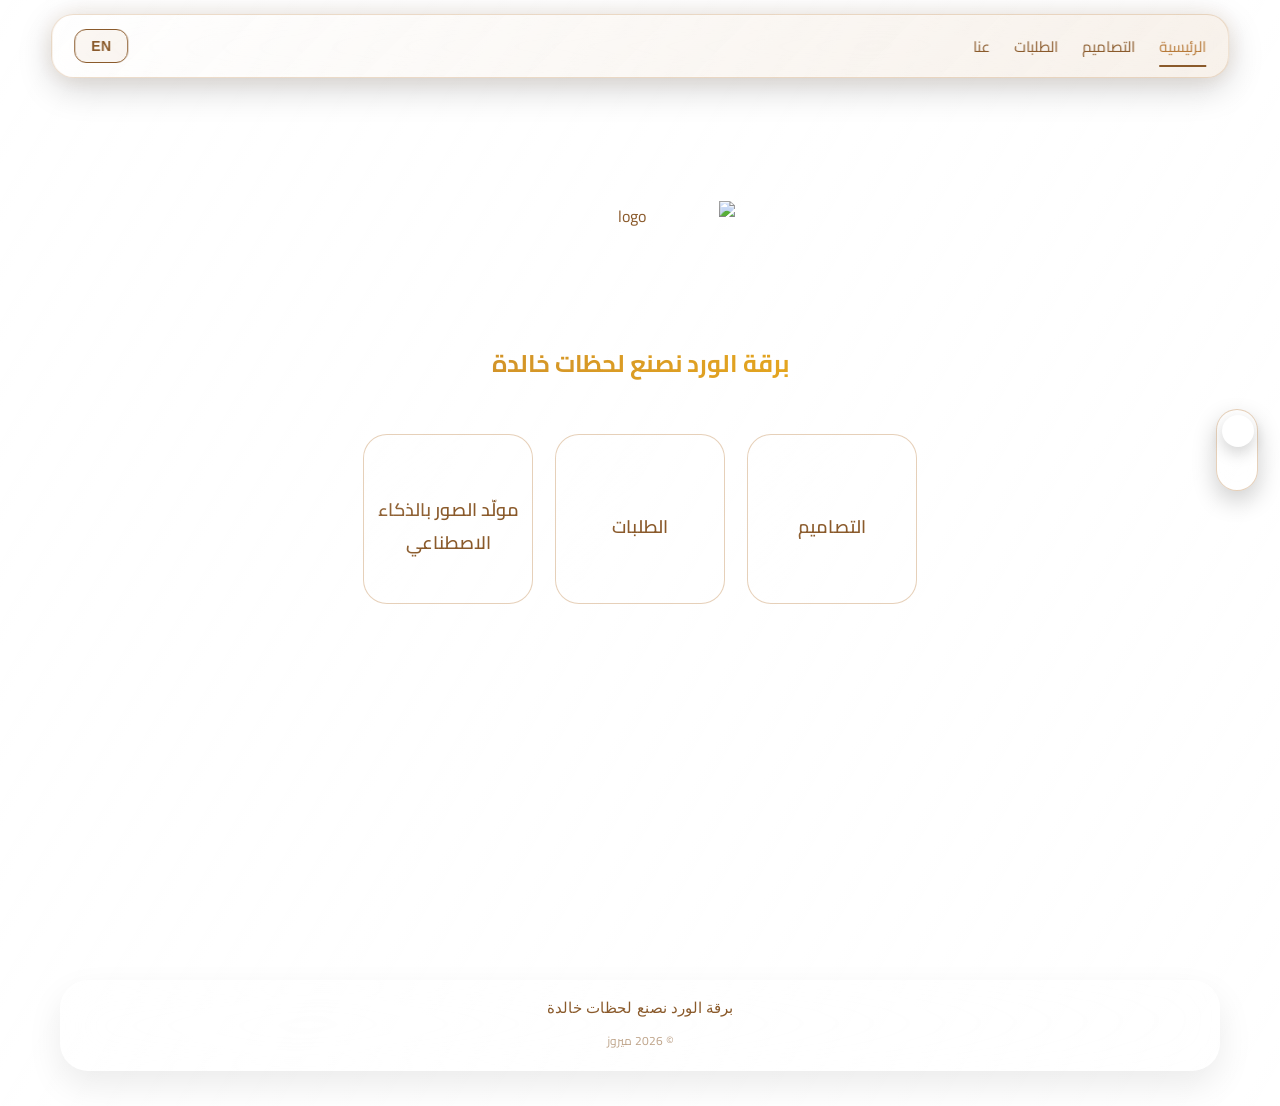
==== index.html @ 0c4d3667 "initial commit" ====
<!DOCTYPE html>
<html lang="ar" dir="rtl">
<head>
  <meta charset="UTF-8">
  <meta name="viewport" content="width=device-width, initial-scale=1.0">

  <title>الرئيسية</title>

  <link rel="stylesheet" href="style.css">
  <link href="https://fonts.googleapis.com/css2?family=Cairo:wght@300;400;600;700&display=swap" rel="stylesheet">
</head>

<body>

<!-- 🌍 الخلفية المتغيرة -->
<div class="bg-layer"></div>
<div class="bg-shine"></div>

<!-- ================= NAV ================= -->
<nav class="nav">

<button class="menu-btn" id="menuBtn">

☰

</button>

<div class="nav-links">
<a href="index.html" data-key="home" class="active">الرئيسية</a>
<a href="design.html" data-key="designs">التصاميم</a>
<a href="order.html" data-key="order"> الطلبات </a>
<a href="about.html" data-key="about">عنا</a>
</div>

<button class="lang-btn" onclick="toggleLang()">EN</button>

</nav>


<!-- ================= HERO ================= -->
<section class="hero">

  <!-- 🔥 اللوجو المتغير -->
  <div class="logo-wrapper fade-up">
    <img src="images/logo-ar.png" class="main-logo" alt="logo">
</div>

  <!-- النص -->
  <h2 class="hero-sub" data-key="hero">
    برقة الورد نصنع لحظات خالدة
  </h2>

  <!-- BOXES -->
  <div class="home-boxes fade-up delay-2">

   <a href="design.html" class="box">
    <i data-lucide="palette" class="box-icon"></i>
    <span data-key="designs">التصاميم</span>
</a>

<a href="#" class="box">
    <i data-lucide="shopping-bag" class="box-icon"></i>
    <span data-key="order">الطلبات</span>
</a>

<div class="box" id="aiBox">

    <i data-lucide="sparkles" class="box-icon"></i>

    <span data-key="aiGenerator">
        مولّد الصور بالذكاء الاصطناعي
    </span>

</div>
  </div>

  <!-- ================= AI SERVICE INFO ================= -->

<div class="ai-service-info" id="aiServiceInfo">

    <h3 data-key="comingSoon">
قريبًا
    </h3>

   <p data-key="aiServiceText">
    ستتوفر خدمة جديدة، "خدمة توليد الصور بالذكاء الاصطناعي"،
    تتيح لك إنشاء صور مميزة بطريقة سهلة ومبتكرة،
    لتساعدك على تحويل أفكارك إلى تصاميم تحمل لمستك الخاصة.
</p>
</div>

</section>
<div class="theme-switch" onclick="toggleTheme()">

    <div class="theme-slider"></div>

    <i data-lucide="sun" class="light-icon"></i>

    <i data-lucide="moon" class="dark-icon"></i>

</div>

<script src="https://unpkg.com/lucide@latest"></script>
<script src="script.js"></script>

<!-- ================= FOOTER ================= -->

<footer class="footer">

    <div class="footer-box">

        <div class="footer-top">

            <p class="footer-text" data-key="footerText">
    برقة الورد نصنع لحظات خالدة
</p>
</div>
<span class="footer-copy" data-key="footerCopy">
    © 2026 ميروز
</span>

    </div>

</footer>
</body>
</html>
---- style.css ----
@import url('https://fonts.googleapis.com/css2?family=Cairo:wght@300;400;600;700&display=swap');

/* ================= THEME COLORS ================= */

:root{

/*هوية الموقع     */

--primary:#B77937;

--primary-hover:#D6A066;

/* النصوص */

--text:var(--primary);

--text-secondary:var(--primary);

/* البوكسات */

--box:rgba(255,255,255,.05);

--border:rgba(255,255,255,.08);

/* الناف */

--nav:rgba(0,0,0,.25);

}

/* الوضع الفاتح */

body.light{

/*  الألوان */

--primary:#8A5A2B;
--primary-hover:#B77937;

--text:#8A5A2B;
--text-secondary:#8A5A2B;

/*  البوكسات */

--box:rgba(181, 111, 37, 0.596);

--border:rgba(227, 148, 13, 0.645);

/*  الناف */

--nav:rgba(228, 148, 28, 0.481);
--menu:rgba(240,232,220,.90);

}

/* الوضع الغامق */

body.dark{

/*  الألوان */

--primary:#B77937;
--primary-hover:#D6A066;

--text:#B77937;
--text-secondary:#B77937;

/*  البوكسات */

--box:rgba(161, 101, 32, 0.538);

--border:rgba(221, 120, 12, 0.366);

/*  الناف */

--nav:rgba(224, 118, 32, 0.53);
--menu:rgba(70,57,46,.88);

}


/* ================= RESET ================= */

*{
margin:0;
padding:0;
box-sizing:border-box;
}

html{
scroll-behavior:smooth;
}

body{
font-family:'Cairo',sans-serif;
color:var(--text);
overflow-x:hidden;
min-height:100vh;
position:relative;
background:transparent;
opacity:0;
animation:fadeIn .8s forwards;
}

@keyframes fadeIn{
to{
opacity:1;
}
}

/* ================= BACKGROUND ================= */

.bg-layer{
position:fixed;
inset:0;

z-index:-3;

background-size:cover;
background-position:center;
background-repeat:no-repeat;

transition:
background-image .6s ease,
transform 12s ease;

animation:bgZoom 18s ease-in-out infinite;
}

@keyframes bgZoom{

0%{
transform:scale(1);
}

50%{
transform:scale(1.03);
}

100%{
transform:scale(1);
}

}

/* ================= GLOBAL SHINE ================= */

.bg-shine{

position:fixed;
inset:-150%;

pointer-events:none;

z-index:-2;

background:
linear-gradient(
120deg,
transparent 35%,
rgba(255,255,255,.12) 50%,
transparent 65%
);

animation:bgShine 10s linear infinite;

}

@keyframes bgShine{

0%{
transform:
translateX(-100%)
translateY(100%)
rotate(12deg);
}

100%{
transform:
translateX(100%)
translateY(-100%)
rotate(12deg);
}

}

/* ================= NAVBAR ================= */

.nav{

position:fixed;

top:14px;
left:50%;

transform:translateX(-50%);

width:92%;

display:flex;
align-items:center;
justify-content:space-between;

padding:14px 22px;

border-radius:22px;

background:
linear-gradient(
135deg,
rgba(255,255,255,.16),
rgba(183,121,55,.10)
);

backdrop-filter:blur(18px);

border:1px solid rgba(183,121,55,.25);

box-shadow:
0 10px 35px rgba(0,0,0,.18),
0 0 22px rgba(183,121,55,.10),
inset 0 0 12px rgba(255,255,255,.08);

overflow:visible;
z-index:1000;

transition:.35s;

}

/* ================= NAV SHINE ================= */

.nav::before{

content:"";

position:absolute;

top:0;
left:-70%;

width:45%;
height:100%;

background:
linear-gradient(
120deg,
transparent,
rgba(255,255,255,.20),
transparent
);

transform:skewX(-20deg);

animation:navShine 7s linear infinite;

}

@keyframes navShine{

100%{
left:140%;
}

}

.nav.scrolled{

transform:
translateX(-50%)
scale(.98);

background:
linear-gradient(
135deg,
rgba(255,255,255,.18),
rgba(183,121,55,.12)
);

}

/* ================= NAV LINKS ================= */

.nav-links{

display:flex;

align-items:center;

gap:24px;

}

.nav-links a{

color:var(--text);

text-decoration:none;

font-size:15px;

opacity:1;

position:relative;

transition:.3s;

}

.nav-links a:hover,
.nav-links a.active{

opacity:1;
color:var(--primary-hover);

}

.nav-links a::after{

content:"";

position:absolute;

bottom:-6px;
left:0;

width:0;

height:2px;

background:var(--primary);

transition:.3s;

}

.nav-links a:hover::after,
.nav-links a.active::after{

width:100%;

}

/* ================= LANGUAGE BUTTON ================= */

.lang-btn{

background:rgba(183,121,55,.06);

color:var(--text);

border:1.5px solid var(--primary);

padding:8px 16px;

border-radius:12px;

font-size:14px;

font-weight:600;

letter-spacing:.5px;

cursor:pointer;

transition:.35s;

}

.lang-btn:hover{

background:rgba(199,145,77,.15);

color:#7a4e17;

border-color:#523007;

transform:translateY(-2px);

box-shadow:
0 8px 22px rgba(182, 123, 50, 0.581);

}

/* ================= HERO ================= */

.hero{
height:100vh;

display:flex;
flex-direction:column;
align-items:center;
justify-content:center;

text-align:center;

gap:30px;

padding:20px;
}

.hero.small{
height:auto;
padding:130px 20px 50px;
}
/* ================= LOGO WRAPPER ================= */

.logo-wrapper{

position:relative;

display:inline-flex;

align-items:center;

justify-content:center;

width:190px;

height:190px;

border-radius:50%;

}
/* ================= LOGO ================= */

.main-logo{
width:190px;
object-fit:contain;

animation:breathe 3.5s ease-in-out infinite;

filter:
drop-shadow(0 0 12px rgba(255,255,255,.18));
}

@keyframes breathe{

0%{
transform:scale(1);
}

50%{
transform:scale(1.08);
}

100%{
transform:scale(1);
}

}
/* ================= HERO TEXT ================= */

.hero-sub{

    display:block;

    width:0;

    margin:0 auto 18px;

    font-size:24px;
    font-weight:700;

    white-space:nowrap;
    overflow:hidden;

    background:linear-gradient(
        90deg,
        var(--primary-hover),
        #ffbc03f1,
        var(--primary-hover)
    );

    background-size:200% auto;

    background-clip:text;
    -webkit-background-clip:text;

    color:transparent;
    -webkit-text-fill-color:transparent;

    animation:
        typing 3s steps(30,end) forwards;

}


/* ================= الكتابة ================= */

@keyframes typing{

    to{
        width:100%;
    }

}


/* ================= اللمعة بعد الكتابة ================= */

.hero-sub.done{

    width:100%;

    animation:
        textShine 8s linear infinite;

}


/* ================= حركة اللمعة ================= */

@keyframes textShine{

    0%{
        background-position:-200% center;
    }

    100%{
        background-position:200% center;
    }

}


/* ================= اتجاه اللمعة ================= */

html[data-lang="ar"] .hero-sub.done{

    animation-direction:normal;

}

html[data-lang="en"] .hero-sub.done{

    animation-direction:reverse;

}
/* ================= HOME BOXES ================= */

.home-boxes{

display:flex;

justify-content:center;
align-items:center;

gap:22px;

flex-wrap:wrap;

}

/* ================= BOX ================= */

.box{

width:170px;
height:170px;

display:flex;

flex-direction:column;

justify-content:center;

align-items:center;

gap:14px;

border-radius:24px;

text-decoration:none;

color:var(--text);

font-size:18px;
font-weight:600;

background:
rgba(255, 255, 255, 0.05);

border:1.5px solid rgba(183,121,55,.35);

backdrop-filter:blur(12px);

position:relative;

overflow:hidden;

transition:.45s;

}

/* ================= BOX SHINE ================= */

.box::before{

content:"";

position:absolute;

top:-150%;
left:-150%;

width:220%;
height:220%;

background:
linear-gradient(
120deg,
transparent,
rgba(255,255,255,.18),
transparent
);

transform:rotate(25deg);

transition:.8s;

}

.box:hover::before{

top:100%;
left:100%;

}

.box:hover{

transform:
translateY(-10px)
scale(1.04);

box-shadow:
0 15px 40px rgba(183,121,55,.35);

border-color:var(--primary);

}

.box:hover .box-icon{

transform:translateY(-5px) scale(1.1);

color:var(--primary);

}

.box:hover .box-icon{

transform:translateY(-5px) scale(1.1);

filter:drop-shadow(0 0 8px rgba(183,121,55,.35));

}

/* ================= TRANSITION ================= */

#transition{
position:fixed;
inset:0;

background:#906204;

opacity:0;
pointer-events:none;

transition:.4s;

z-index:2000;
}

#transition.active{
opacity:1;
pointer-events:all;
}

/* ================= GALLERY ================= */

.gallery{

padding:120px 20px;

display:grid;

grid-template-columns:
repeat(auto-fit,minmax(220px,1fr));

gap:22px;

}

.card{

background:
rgba(255,255,255,.06);

border:
1px solid rgba(255,255,255,.08);

backdrop-filter:blur(12px);

border-radius:20px;

overflow:hidden;

transition:.4s;

opacity:0;

transform:translateY(35px);

}

.card.show{

opacity:1;

transform:translateY(0);

}

.card:hover{

transform:
translateY(-8px);

box-shadow:
0 18px 45px rgba(0,0,0,.25);

}

.card img{

width:100%;
height:240px;

object-fit:cover;

display:block;

}

/* ================= LIGHTBOX ================= */

#lightbox{

position:fixed;

inset:0;

display:none;

align-items:center;
justify-content:center;

background:
rgba(0,0,0,.88);

z-index:3000;

}

#lightbox img{

max-width:90%;
max-height:85%;

border-radius:18px;

}

/* ================= ORDER ================= */

.order-section{

padding:120px 20px;

display:flex;

justify-content:center;

}

.order-box{

background:
rgba(255,255,255,.08);

border:
1px solid rgba(255,255,255,.08);

backdrop-filter:blur(14px);

border-radius:25px;

padding:40px;

max-width:430px;
width:100%;

text-align:center;

}

.whatsapp-btn{

margin-top:22px;

padding:15px 32px;

border:none;

border-radius:30px;

background:#25D366;

color:#fff;

font-size:16px;

cursor:pointer;

transition:.35s;

}

.whatsapp-btn:hover{

transform:scale(1.05);

}

/* ================= ABOUT ================= */

.about-section{

padding:120px 20px;

display:grid;

grid-template-columns:
repeat(auto-fit,minmax(250px,1fr));

gap:22px;

}

.about-card{

background:
rgba(255,255,255,.06);

border:
1px solid rgba(255,255,255,.08);

backdrop-filter:blur(12px);

padding:35px;

border-radius:22px;

transition:.4s;

}

.about-card:hover{

transform:translateY(-8px);

}

/* ================= MOBILE ================= */

@media(max-width:768px){

.hero{

padding:20px;

}

.hero-sub{

font-size:17px;

white-space:normal;

}

.main-logo{

width:160px;

}

.box{

width:150px;
height:150px;

}

.nav{

width:92%;

padding:14px 18px;

}

.nav-links{

gap:16px;

}

.nav-links a{

font-size:14px;

}

.lang-btn{

padding:6px 12px;

}

.gallery{

grid-template-columns:1fr;

}

}
/* ================= THEME SWITCH ================= */

.theme-switch{

position:fixed;

right:22px;
top:50%;

transform:translateY(-50%);

width:42px;
height:82px;

border-radius:50px;

background:rgba(255,255,255,.08);

backdrop-filter:blur(20px);

border:1.5px solid rgba(183,121,55,.35);

display:flex;

flex-direction:column;

align-items:center;

justify-content:space-between;

padding:12px 0;

cursor:pointer;

z-index:9999;

transition:.35s;

box-shadow:
0 10px 25px rgba(0,0,0,.20);

}

.theme-switch:hover{

transform:
translateY(-50%)
scale(1.05);

}

.theme-switch span{

font-size:15px;

z-index:2;

user-select:none;

}

.theme-slider{

position:absolute;

left:5px;
top:5px;

width:32px;
height:32px;

background:#fff;

border-radius:50%;

transition:.35s ease;

box-shadow:
0 6px 16px rgba(0,0,0,.18);

}


/* أيقونات Lucide */

.light-icon,
.dark-icon{

width:18px;

height:18px;

position:relative;

z-index:2;

stroke-width:2;

transition:.35s;

}

/* الوضع الفاتح */

body.light .light-icon{

color:var(--primary);

opacity:1;

}

body.light .dark-icon{

color:var(--primary);

opacity:.45;

}

body.dark .light-icon{

color:var(--primary);

opacity:.45;

}

body.dark .dark-icon{

color:var(--primary);

opacity:1;

}

/* حركة الدائرة */

body.dark .theme-slider{

transform:translateY(38px);
}

/* ================= HOME PAGE ANIMATION ================= */

.fade-up{

opacity:0;

transform:translateY(30px);

animation:fadeUp .8s ease forwards;

}

.delay-1{

animation-delay:.15s;

}

.delay-2{

animation-delay:.3s;

}

.delay-3{

animation-delay:.45s;

}

@keyframes fadeUp{

to{

opacity:1;

transform:translateY(0);

}

}

@keyframes softPop{

0%{transform:scale(1);}
50%{transform:scale(1.08);}
100%{transform:scale(1);}

}

.pop{

animation:softPop .35s ease;
}

#galleryDesc{
    font-size:1.2rem;
    font-weight:500;
    margin-top:8px;
}

#galleryCount{
    display:block;
    margin-top:10px;
    font-size:.9rem;
    font-weight:400;
    opacity:.75;
    letter-spacing:.5px;
}

.menu-btn{
    display:none;
}

@media (max-width:768px){

.menu-btn{

display:block;

background:none;

border:none;

font-size:30px;

color:#b77937;

cursor:pointer;

z-index:1001;

}

.nav{

justify-content:space-between;

padding:16px 20px;

}

.nav-links{

position:absolute;

top:calc(100% + 12px);

overflow:hidden;
left:50%;

transform:translateX(-50%) translateY(-20px);

width:88%;

max-width:300px;

border-radius:22px;

display:flex;

flex-direction:column;

align-items:center;

gap:22px;

padding:30px 20px;
box-sizing:border-box;
text-align:center;

 background:var(--menu);
backdrop-filter:blur(28px);
border:1px solid var(--border);

box-shadow:
0 18px 40px rgba(0,0,0,.12),
0 0 18px rgba(183,121,55,.10),
inset 0 0 10px rgba(255,255,255,.08);

opacity:0;

visibility:hidden;

transition:.35s;

}

.nav-links.active{

transform:translateX(-50%) translateY(0);

opacity:1;

visibility:visible;

}

}

@media (max-width:768px){

.theme-switch{

width:34px;

height:64px;

right:16px;

top:50%;

left:auto;

bottom:auto;

transform:translateY(-50%);

padding:9px 0;

display:flex;

flex-direction:column;

align-items:center;

justify-content:space-between;

}

.theme-slider{

width:24px;

height:24px;

top:4px;

left:4px;

}

body.dark .theme-slider{

transform:translateY(31px);

}

.light-icon,
.dark-icon{

width:15px;

height:15px;

}

}

/*==================================================
                     FOOTER
==================================================*/

.footer{

    max-width:1200px;

    margin:80px auto 35px;

    padding:0 20px;

}

.footer-box{

    background:rgba(255,255,255,.04);

    backdrop-filter:blur(22px);
    -webkit-backdrop-filter:blur(22px);

    border:1px solid rgba(255,255,255,.08);

    border-radius:28px;

    padding:18px 24px;

    box-shadow:0 15px 35px rgba(0,0,0,.08);

}

.footer-top{

    display:flex;

    justify-content:center;

    align-items:center;

    gap:14px;

}

.footer-text{

    margin:0;

    font-family:"IBM Plex Sans Arabic",sans-serif;

    font-size:15px;

    color:var(--text-secondary);

}


.footer-copy{

    display:block;

    margin-top:12px;

    text-align:center;

    font-size:12px;

    color:var(--text-secondary);

    opacity:.55;

}

body.dark .footer-box{

    background:rgba(40,32,24,.45);

    border:1px solid rgba(255,255,255,.05);

}
/* ================= AI BOX - COMING SOON ================= */

.coming-soon-box{
    cursor:pointer;
}

/* محتوى البوكس */

.ai-box-content{
    display:flex;
    flex-direction:column;
    justify-content:center;
    align-items:center;
    gap:14px;

    width:100%;
    height:100%;

    transition:.15s;
}


/* ================= الضباب الكامل ================= */

.coming-soon-overlay{

    position:absolute;
    inset:0;

    display:flex;
    justify-content:center;
    align-items:center;

    border-radius:24px;

    /*
       ضباب قوي جدًا
       يخفي محتوى البوكس
    */

    background:rgba(144,98,4,.55);

    backdrop-filter:blur(45px);
    -webkit-backdrop-filter:blur(45px);

    opacity:0;

    transition:.2s;

    z-index:10;
}


/* ================= كلمة قريبًا ================= */

.coming-soon-overlay span{

    position:relative;
    z-index:20;

    font-size:24px;
    font-weight:600;

    color:var(--text);

    opacity:0;

    transform:scale(.85);

    transition:.2s;

    text-shadow:
        0 0 8px rgba(255,255,255,.5),
        0 0 20px rgba(255,255,255,.25);
}


/* ================= عند المرور ================= */

@media (hover:hover) and (pointer:fine){

    .coming-soon-box:hover .coming-soon-overlay{
        opacity:1;
    }

    .coming-soon-box:hover .coming-soon-overlay span{
        opacity:1;
        transform:scale(1);
    }

}


/* ================= عند الضغط ================= */

.coming-soon-box.show-coming-soon .coming-soon-overlay{
    opacity:1;
}

.coming-soon-box.show-coming-soon .coming-soon-overlay span{
    opacity:1;
    transform:scale(1);
}


/* ================= معلومات الخدمة ================= */

/* بدون بوكس - بدون خلفية - بدون إطار */

.ai-service-info{

    width:min(700px,90%);

    margin:32px auto 0;

    padding:0;

    text-align:center;

    background:transparent;

    border:none;

    box-shadow:none;

    backdrop-filter:none;
    -webkit-backdrop-filter:none;

    color:var(--text);

    opacity:0;

    transform:translateY(-12px);

    pointer-events:none;

    transition:.45s;
}


/* ظهور المعلومات */

.ai-service-info.show{

    opacity:1;

    transform:translateY(0);

    pointer-events:auto;
}


/* عنوان الخدمة */

.ai-service-info h3{

    margin:0 0 10px;

    font-size:21px;

    font-weight:600;

    background:
    linear-gradient(
        90deg,
        var(--primary),
        var(--primary-hover),
        #ffbc03f1,
        var(--primary-hover),
        var(--primary)
    );

    background-size:250% auto;

    background-clip:text;
    -webkit-background-clip:text;

    color:transparent;
    -webkit-text-fill-color:transparent;

    animation:comingSoonShine 4s linear infinite;
}

@keyframes comingSoonShine{

    0%{
        background-position:250% center;
    }

    100%{
        background-position:-150% center;
    }

}


/* وصف الخدمة */

.ai-service-info p{

    margin:0;

    line-height:2;

    font-size:16px;

    font-weight:400;
}
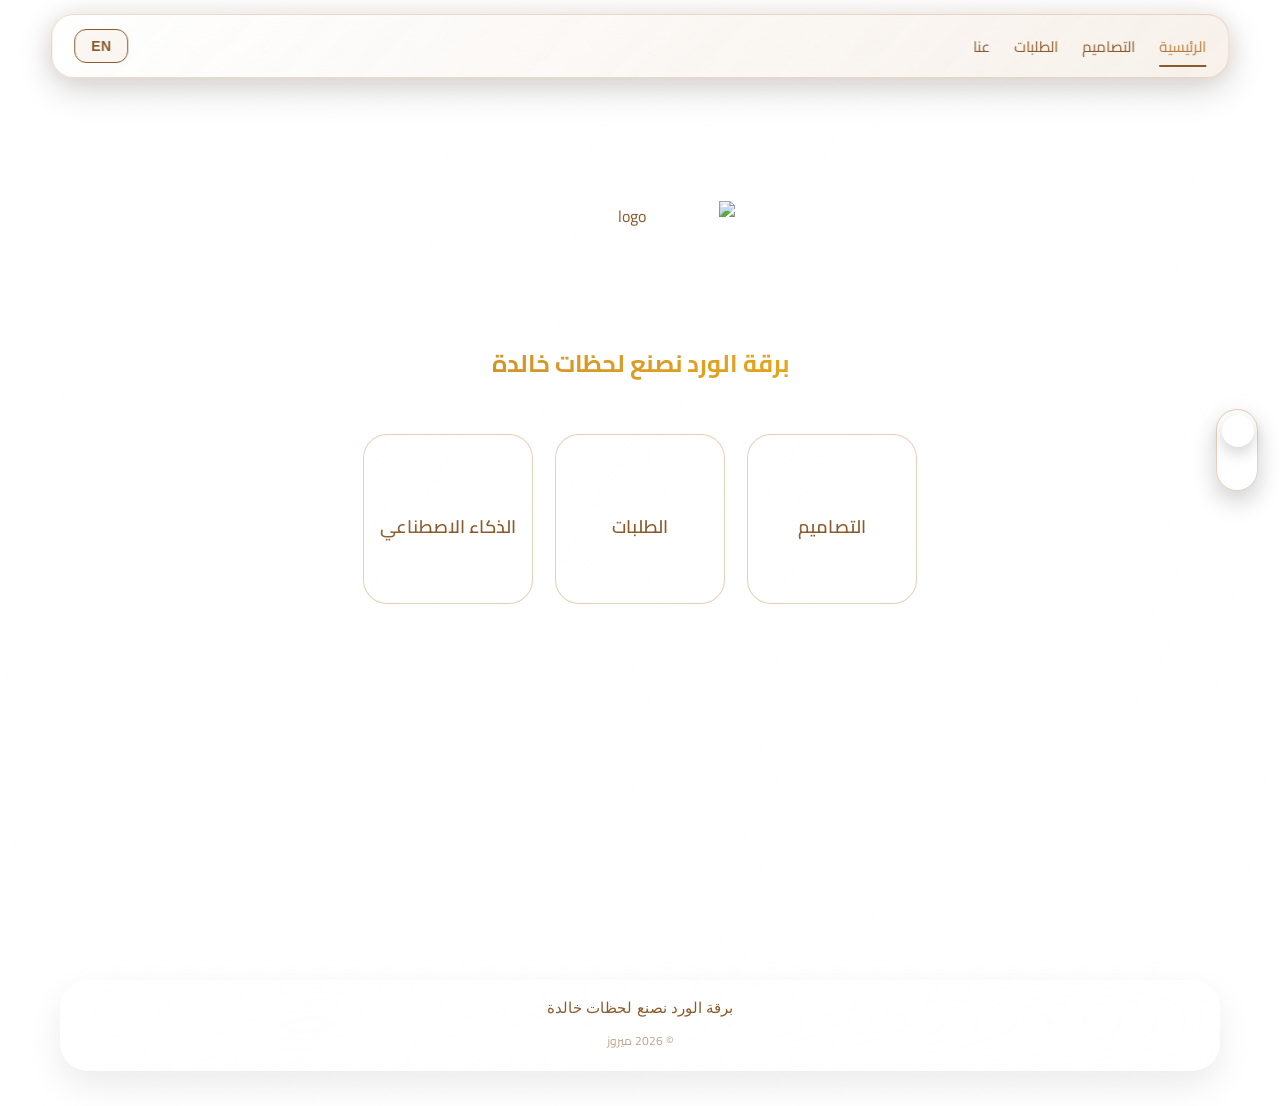
==== commit 40c8ba36: "update" ====
--- a/index.html
+++ b/index.html
@@ -58,8 +58,8 @@
     <span data-key="designs">التصاميم</span>
 </a>
 
-<a href="#" class="box">
-    <i data-lucide="shopping-bag" class="box-icon"></i>
+<a href="order.html" class="box">
+        <i data-lucide="shopping-bag" class="box-icon"></i>
     <span data-key="order">الطلبات</span>
 </a>
 
@@ -68,7 +68,7 @@
     <i data-lucide="sparkles" class="box-icon"></i>
 
     <span data-key="aiGenerator">
-        مولّد الصور بالذكاء الاصطناعي
+        الذكاء الاصطناعي
     </span>
 
 </div>
--- a/style.css
+++ b/style.css
@@ -1585,4 +1585,33 @@
     font-size:16px;
 
     font-weight:400;
+}
+
+/* ================= MOBILE HERO FIX ================= */
+/* تعديل اللوجو ومحتوى الصفحة الرئيسية للتلفون فقط */
+
+@media (max-width:768px){
+
+    .hero{
+        min-height:100vh;
+        height:auto;
+
+        /* مساحة آمنة أسفل الناف */
+        padding-top:150px;
+        padding-bottom:80px;
+
+        justify-content:flex-start;
+    }
+
+    .logo-wrapper{
+        width:160px;
+        height:160px;
+
+        flex-shrink:0;
+    }
+
+    .main-logo{
+        width:160px;
+    }
+
 }
